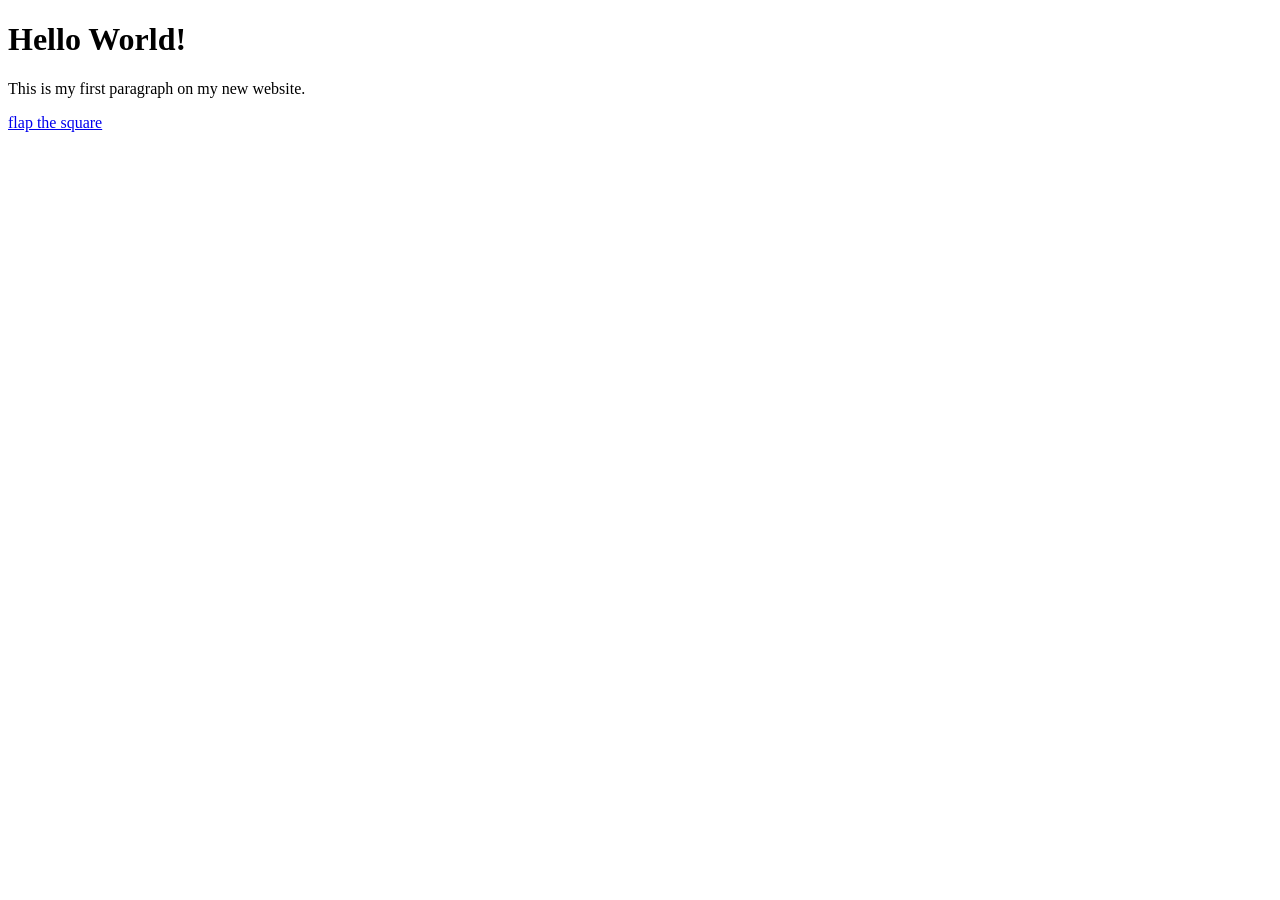
==== index.html @ a4c0cbfc "Add link to 'flap the square' page" ====
<!DOCTYPE html>
<html>
<head>
    <meta charset="utf-8">
    <title>My First Web Page</title>
</head>
<body>
    <h1>Hello World!</h1>
    <p>This is my first paragraph on my new website.</p>
    <a href="flap the square.html">flap the square</a>
</body>
</html>
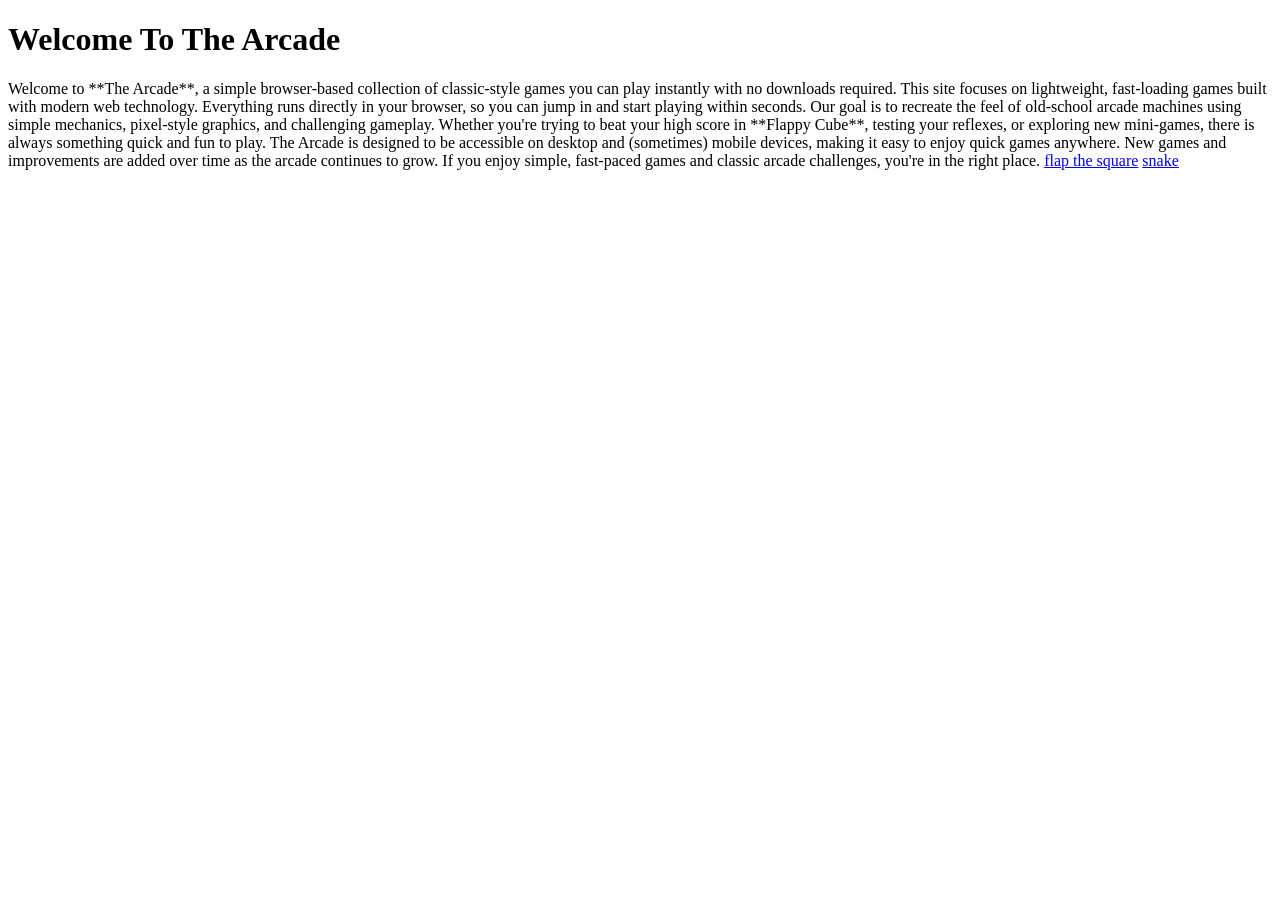
==== commit ee75ccbd: "added snake" ====
--- a/index.html
+++ b/index.html
@@ -2,11 +2,21 @@
 <html>
 <head>
     <meta charset="utf-8">
-    <title>My First Web Page</title>
+    <title>Welcome to The Arcade</title>
 </head>
 <body>
-    <h1>Hello World!</h1>
-    <p>This is my first paragraph on my new website.</p>
+    <h1>Welcome To The Arcade</h1>
+    <p> </p>
+Welcome to **The Arcade**, a simple browser-based collection of classic-style games you can play instantly with no downloads required.
+
+This site focuses on lightweight, fast-loading games built with modern web technology. Everything runs directly in your browser, so you can jump in and start playing within seconds.
+
+Our goal is to recreate the feel of old-school arcade machines using simple mechanics, pixel-style graphics, and challenging gameplay. Whether you're trying to beat your high score in **Flappy Cube**, testing your reflexes, or exploring new mini-games, there is always something quick and fun to play.
+
+The Arcade is designed to be accessible on desktop and (sometimes) mobile devices, making it easy to enjoy quick games anywhere. New games and improvements are added over time as the arcade continues to grow.
+
+If you enjoy simple, fast-paced games and classic arcade challenges, you're in the right place.
     <a href="flap the square.html">flap the square</a>
+    <a href="snake.html">snake</a>
 </body>
 </html>
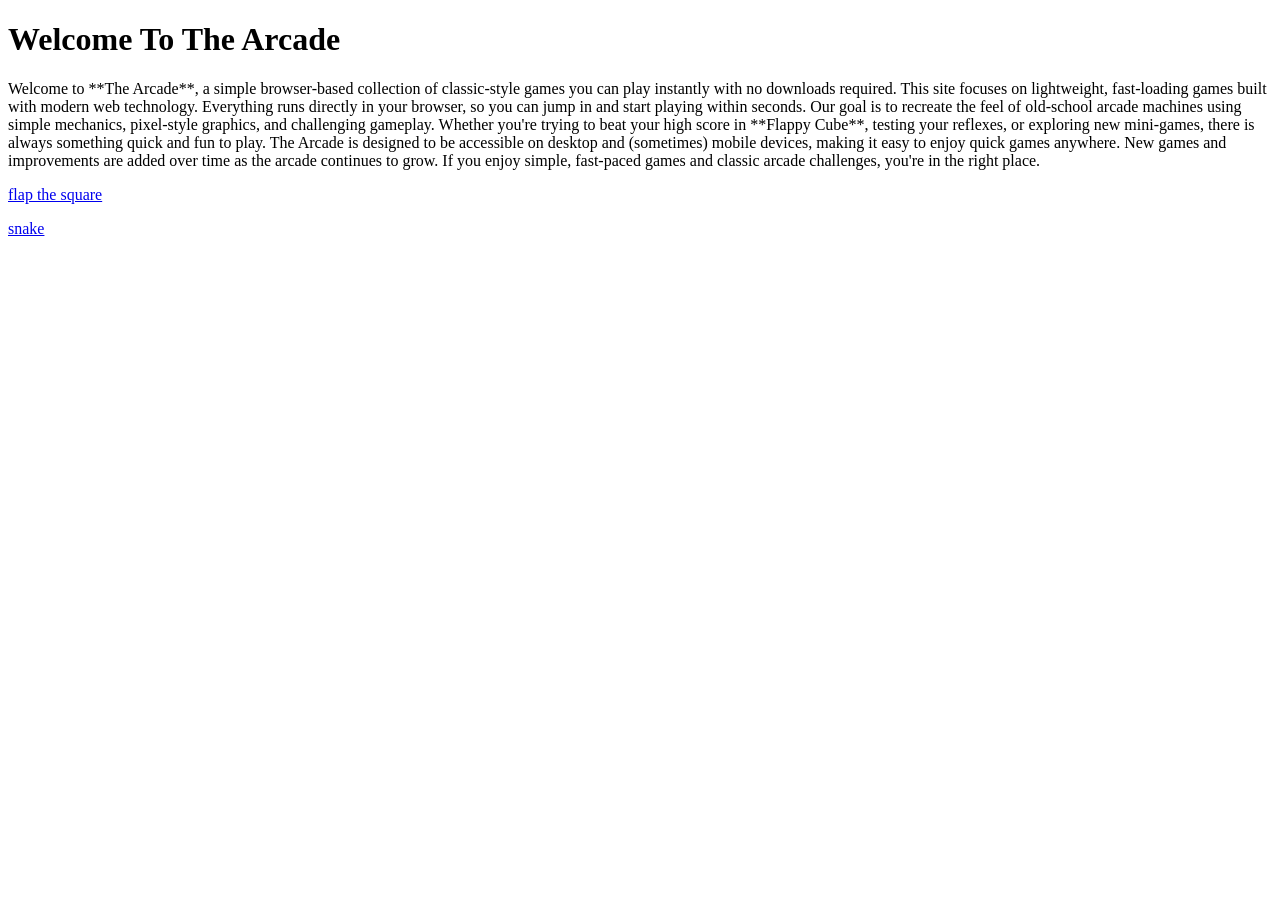
==== commit 146faa7b: "touched up index.html" ====
--- a/index.html
+++ b/index.html
@@ -16,7 +16,7 @@
 The Arcade is designed to be accessible on desktop and (sometimes) mobile devices, making it easy to enjoy quick games anywhere. New games and improvements are added over time as the arcade continues to grow.
 
 If you enjoy simple, fast-paced games and classic arcade challenges, you're in the right place.
-    <a href="flap the square.html">flap the square</a>
-    <a href="snake.html">snake</a>
+   <p> <a href="flap the square.html">flap the square</a> </p>
+   <p><a href="snake.html">snake</a> </p>
 </body>
 </html>
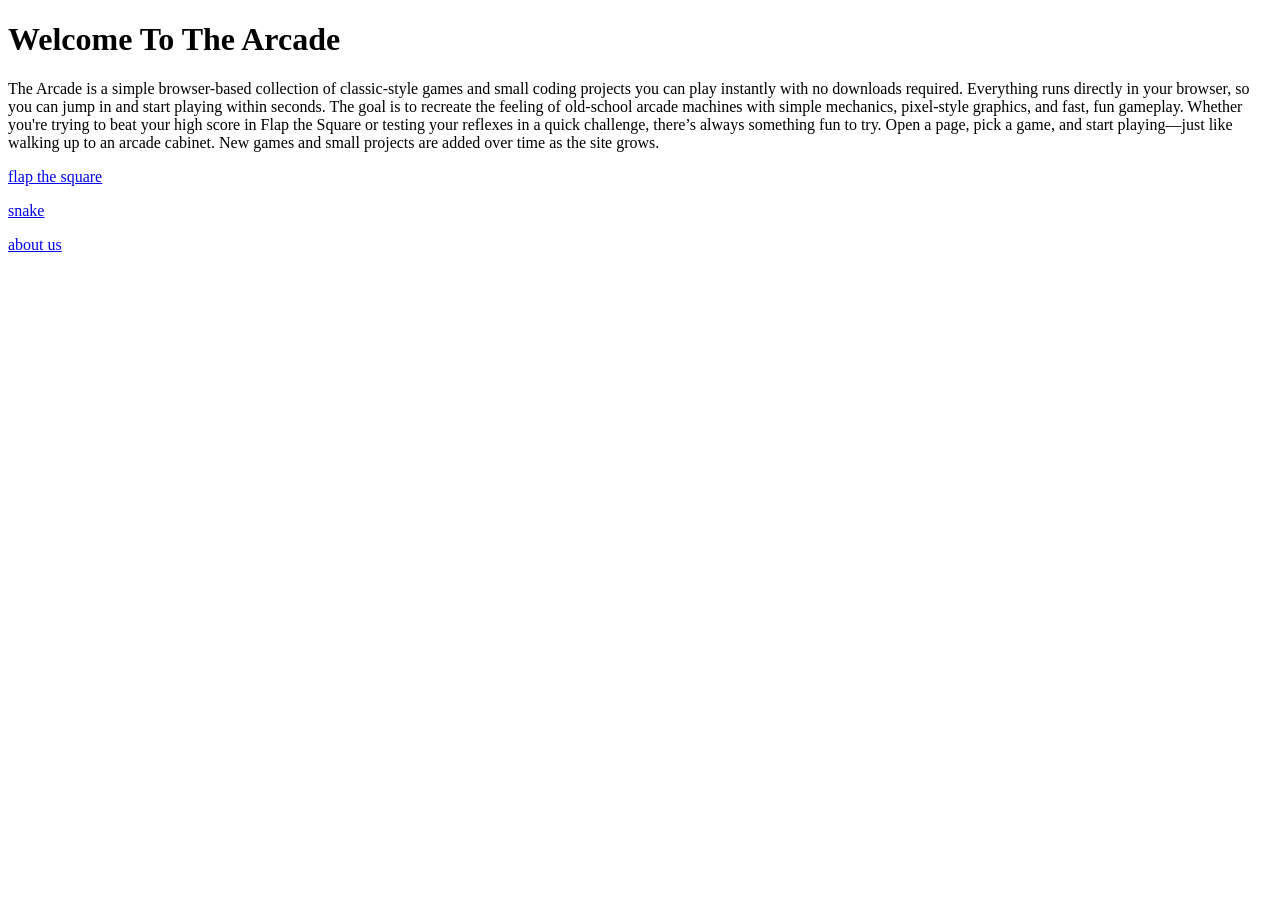
==== commit dbfdab81: "Revise introductory content in index.html Updated the introductory text to better describe the arcad" ====
--- a/index.html
+++ b/index.html
@@ -7,16 +7,13 @@
 <body>
     <h1>Welcome To The Arcade</h1>
     <p> </p>
-Welcome to **The Arcade**, a simple browser-based collection of classic-style games you can play instantly with no downloads required.
+The Arcade is a simple browser-based collection of classic-style games and small coding projects you can play instantly with no downloads required. Everything runs directly in your browser, so you can jump in and start playing within seconds.
 
-This site focuses on lightweight, fast-loading games built with modern web technology. Everything runs directly in your browser, so you can jump in and start playing within seconds.
+The goal is to recreate the feeling of old-school arcade machines with simple mechanics, pixel-style graphics, and fast, fun gameplay. Whether you're trying to beat your high score in Flap the Square or testing your reflexes in a quick challenge, there’s always something fun to try.
 
-Our goal is to recreate the feel of old-school arcade machines using simple mechanics, pixel-style graphics, and challenging gameplay. Whether you're trying to beat your high score in **Flappy Cube**, testing your reflexes, or exploring new mini-games, there is always something quick and fun to play.
-
-The Arcade is designed to be accessible on desktop and (sometimes) mobile devices, making it easy to enjoy quick games anywhere. New games and improvements are added over time as the arcade continues to grow.
-
-If you enjoy simple, fast-paced games and classic arcade challenges, you're in the right place.
+Open a page, pick a game, and start playing—just like walking up to an arcade cabinet. New games and small projects are added over time as the site grows.
    <p> <a href="flap the square.html">flap the square</a> </p>
    <p><a href="snake.html">snake</a> </p>
+   <p><a href="about.html">about us</a> </p>
 </body>
 </html>
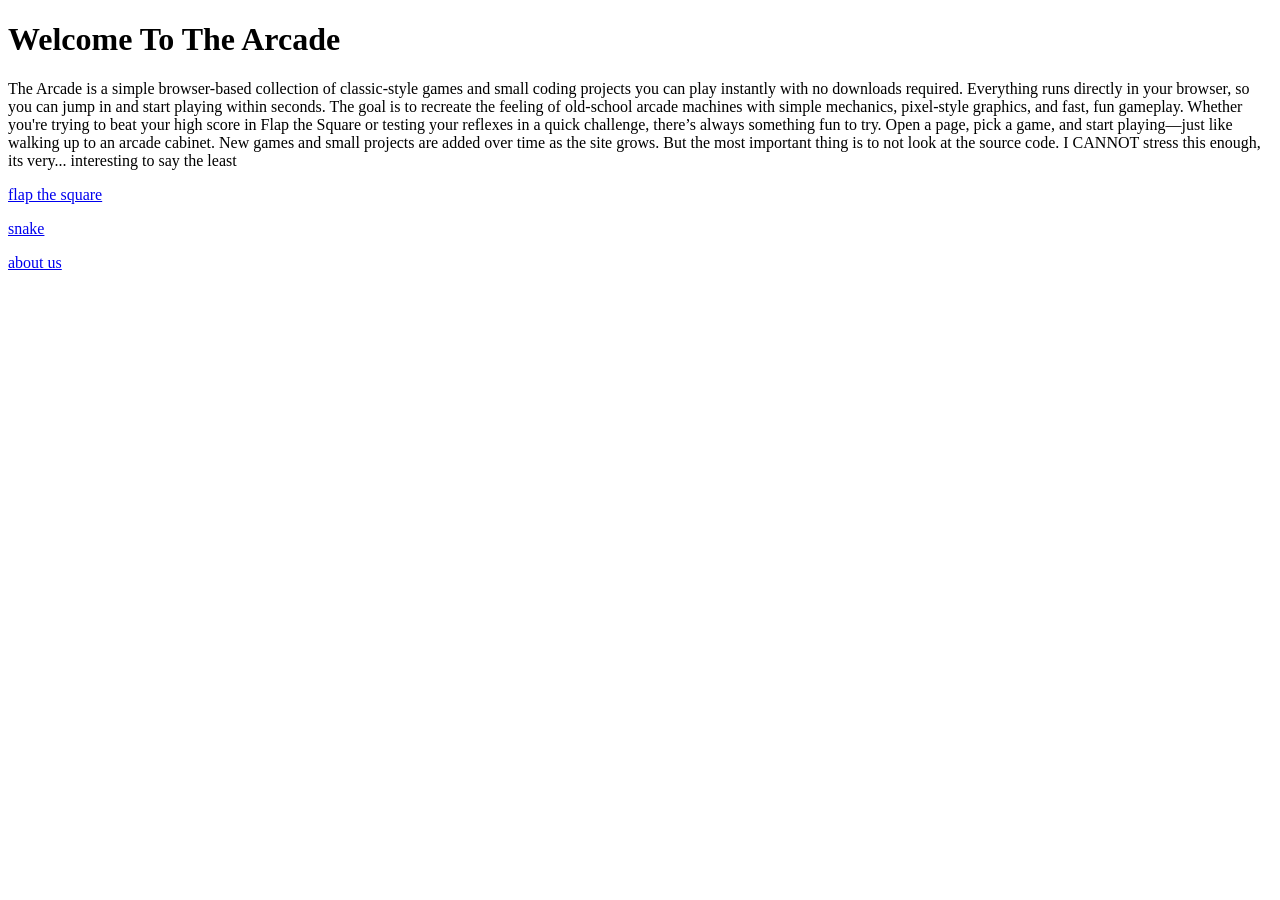
==== commit b5a19aa0: "touched up index.html + added about" ====
--- a/index.html
+++ b/index.html
@@ -6,12 +6,13 @@
 </head>
 <body>
     <h1>Welcome To The Arcade</h1>
-    <p> </p>
+    <p> 
 The Arcade is a simple browser-based collection of classic-style games and small coding projects you can play instantly with no downloads required. Everything runs directly in your browser, so you can jump in and start playing within seconds.
 
 The goal is to recreate the feeling of old-school arcade machines with simple mechanics, pixel-style graphics, and fast, fun gameplay. Whether you're trying to beat your high score in Flap the Square or testing your reflexes in a quick challenge, there’s always something fun to try.
 
 Open a page, pick a game, and start playing—just like walking up to an arcade cabinet. New games and small projects are added over time as the site grows.
+But the most important thing is to not look at the source code. I CANNOT stress this enough, its very... interesting to say the least</p>
    <p> <a href="flap the square.html">flap the square</a> </p>
    <p><a href="snake.html">snake</a> </p>
    <p><a href="about.html">about us</a> </p>
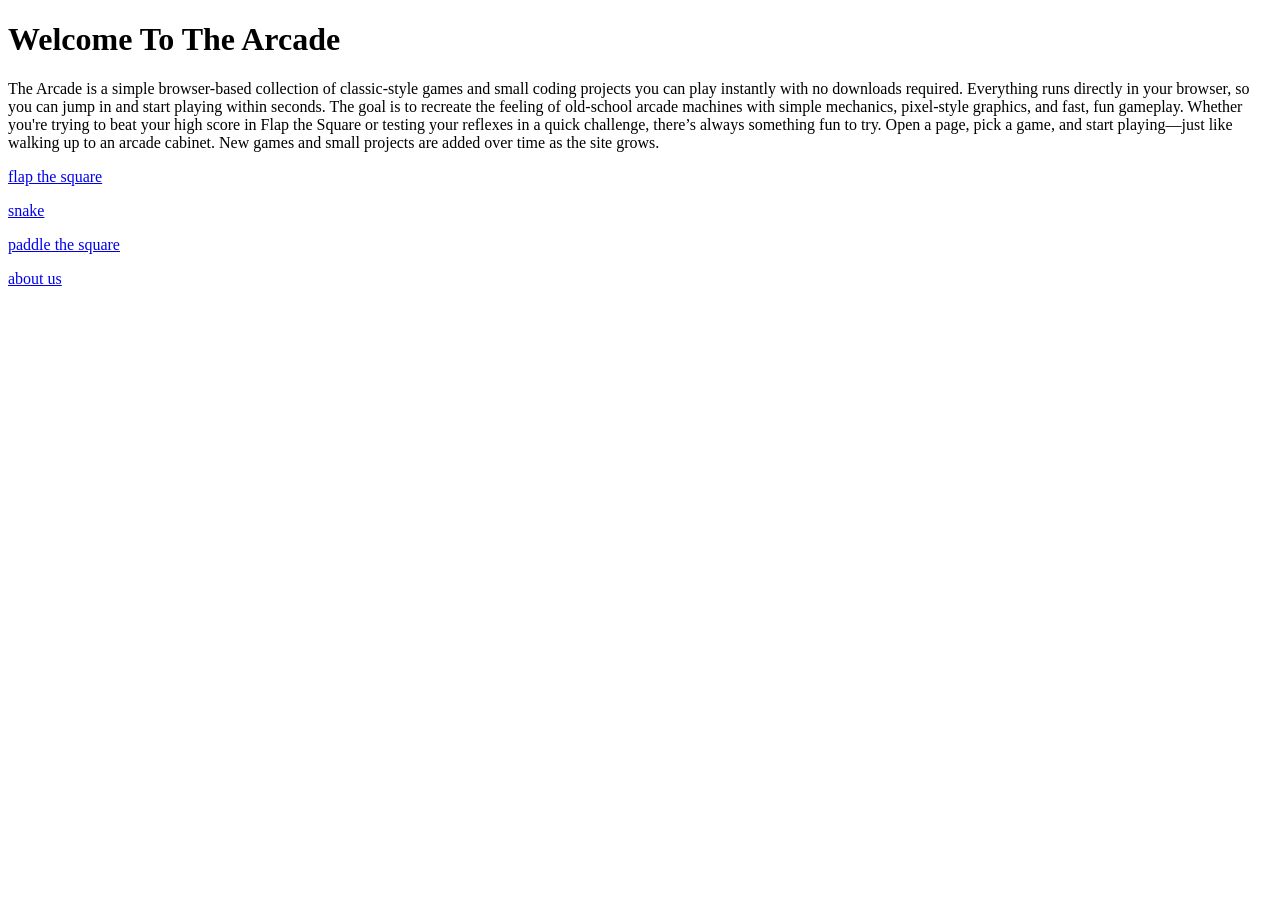
==== commit 9aa8e61f: "added paddle game" ====
--- a/index.html
+++ b/index.html
@@ -11,10 +11,10 @@
 
 The goal is to recreate the feeling of old-school arcade machines with simple mechanics, pixel-style graphics, and fast, fun gameplay. Whether you're trying to beat your high score in Flap the Square or testing your reflexes in a quick challenge, there’s always something fun to try.
 
-Open a page, pick a game, and start playing—just like walking up to an arcade cabinet. New games and small projects are added over time as the site grows.
-But the most important thing is to not look at the source code. I CANNOT stress this enough, its very... interesting to say the least</p>
+Open a page, pick a game, and start playing—just like walking up to an arcade cabinet. New games and small projects are added over time as the site grows.</p>
    <p> <a href="flap the square.html">flap the square</a> </p>
    <p><a href="snake.html">snake</a> </p>
+   <p><a href="paddlethesquaregame.html">paddle the square</a> </p>
    <p><a href="about.html">about us</a> </p>
 </body>
 </html>
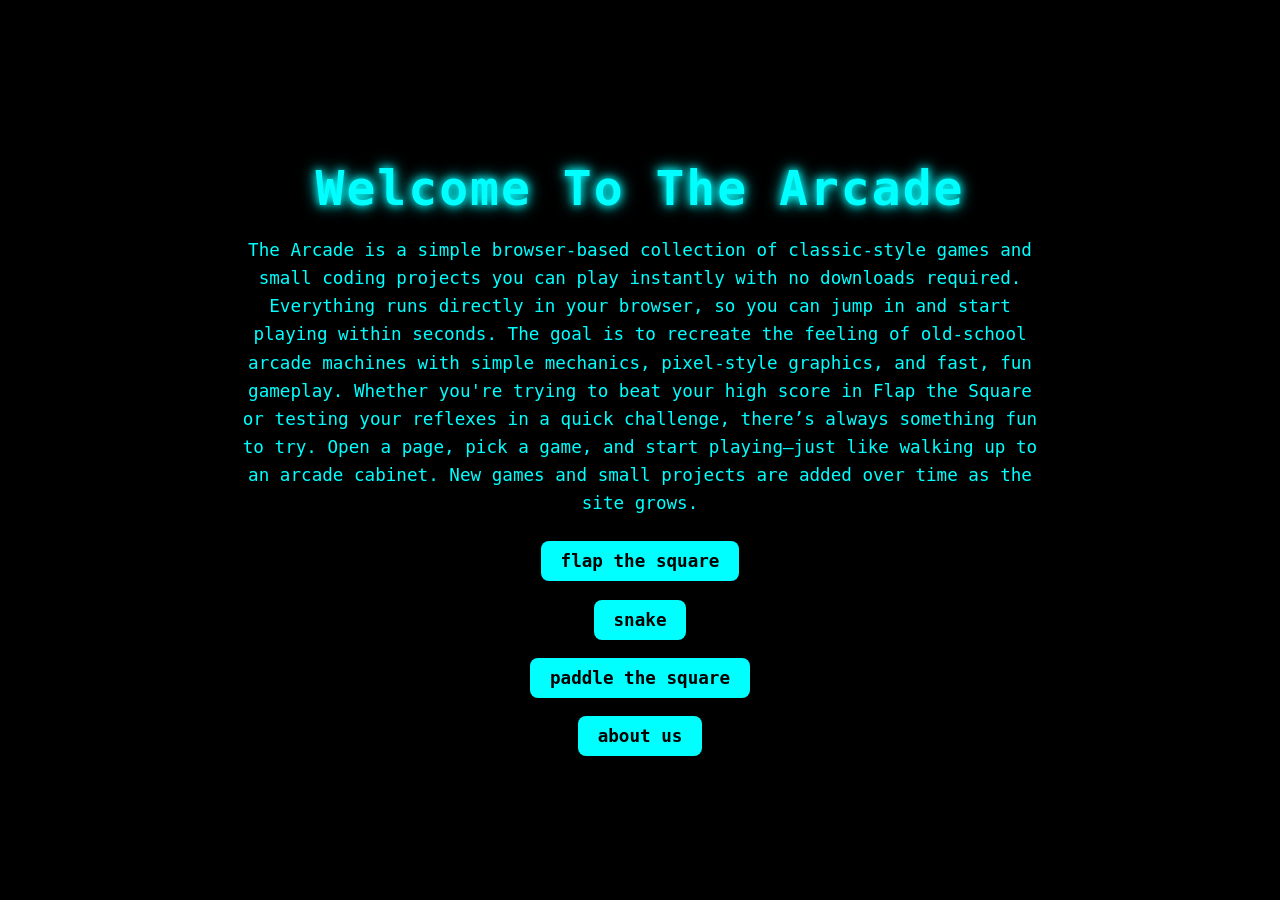
==== commit b5ee8495: "polished things up + added style.css" ====
--- a/index.html
+++ b/index.html
@@ -1,6 +1,7 @@
 <!DOCTYPE html>
 <html>
 <head>
+   <link rel="stylesheet" href="style.css">
     <meta charset="utf-8">
     <title>Welcome to The Arcade</title>
 </head>
--- a/style.css
+++ b/style.css
@@ -0,0 +1,77 @@
+body {
+  margin: 0;
+  padding: 0;
+  background: black;
+  color: #0ff;
+  font-family: 'Press Start 2P', monospace;
+  display: flex;
+  flex-direction: column;
+  align-items: center;
+  justify-content: center;
+  min-height: 100vh;
+}
+
+h1 {
+  font-size: 3rem;
+  letter-spacing: 2px;
+  margin: 40px 0 20px;
+  text-shadow: 0 0 8px #0ff, 0 0 16px #0ff;
+  animation: glow 1.5s infinite alternate;
+}
+
+canvas {
+  border: 2px solid #0ff;
+  border-radius: 8px;
+  background: black;
+  box-shadow: 0 0 20px #0ff, 0 0 40px #0ff inset;
+  margin-bottom: 20px;
+}
+
+.scoreboard {
+  display: flex;
+  justify-content: center;
+  gap: 50px;
+  font-size: 2rem;
+  margin-bottom: 20px;
+  text-shadow: 0 0 5px #0ff, 0 0 10px #0ff;
+  animation: glow 1.5s infinite alternate;
+}
+
+button, a {
+  background: #0ff;
+  color: black;
+  font-weight: bold;
+  padding: 10px 20px;
+  border: none;
+  border-radius: 8px;
+  text-decoration: none;
+  cursor: pointer;
+  transition: all 0.2s ease-in-out;
+}
+
+button:hover, a:hover {
+  background: #0aa;
+  box-shadow: 0 0 10px #0ff, 0 0 20px #0ff;
+  transform: scale(1.05);
+}
+
+p, .description {
+  max-width: 800px;
+  text-align: center;
+  line-height: 1.6;
+  font-size: 1.1rem;
+  margin: 0 20px 30px;
+}
+
+footer {
+  margin-top: auto;
+  padding: 20px;
+  font-size: 0.9rem;
+  color: #0aa;
+  text-align: center;
+}
+
+@keyframes glow {
+  from { text-shadow: 0 0 5px #0ff, 0 0 10px #0ff; }
+  to { text-shadow: 0 0 15px #0ff, 0 0 30px #0ff; }
+}
